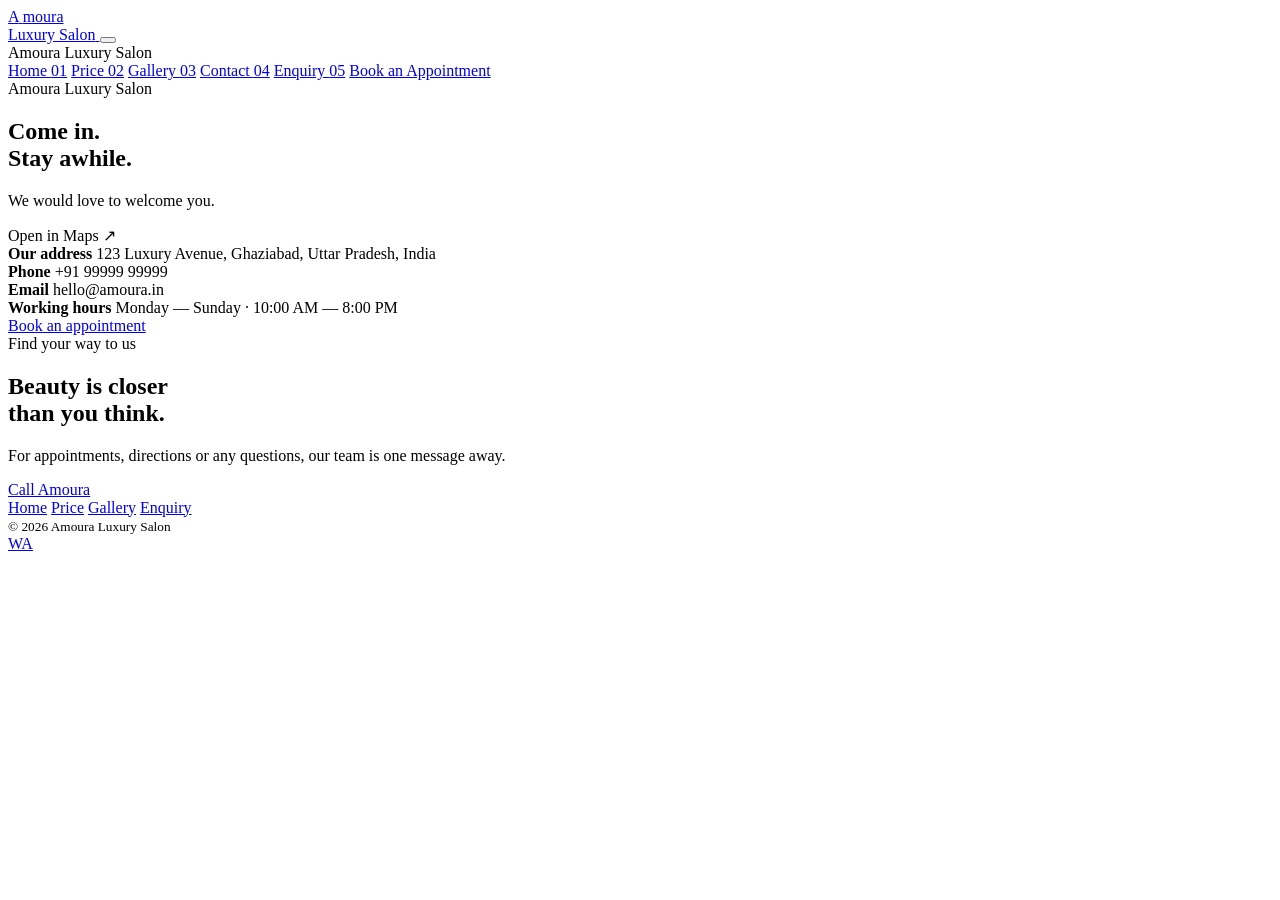
==== contact.html @ db97d101 "Create contact.html" ====
<!doctype html>
<html lang="en">
<head>
<meta charset="utf-8">
<meta name="viewport" content="width=device-width,initial-scale=1">
<title>Contact · Amoura Luxury Salon</title>
<link rel="stylesheet" href="style.css">
</head>

<body>

<header class="header">

<a class="brand" href="index.html">
<span class="brand-a">A</span>
<span>
<b style="font-family:var(--serif);font-weight:400">moura</b><br>
<span class="brand-copy">Luxury Salon</span>
</span>
</a>

<button class="hamb" aria-label="Menu">
<i></i>
</button>

</header>


<nav class="drawer">

<div class="eyebrow">Amoura Luxury Salon</div>

<a href="index.html">Home <span>01</span></a>
<a href="price.html">Price <span>02</span></a>
<a href="gallery.html">Gallery <span>03</span></a>
<a href="contact.html">Contact <span>04</span></a>
<a href="enquiry.html">Enquiry <span>05</span></a>

<a class="book" href="enquiry.html">
Book an Appointment
</a>

</nav>


<div class="page">

<section class="contact-hero">

<div class="eyebrow">
Amoura Luxury Salon
</div>

<h1>
Come in.<br>
<span class="script">Stay awhile.</span>
</h1>

<p>
We would love to welcome you.
</p>

</section>


<section class="map">

<span>
Open in Maps ↗
</span>

</section>


<section class="contact-box">

<div class="contact-row">

<b>Our address</b>

123 Luxury Avenue,
Ghaziabad,
Uttar Pradesh,
India

</div>


<div class="contact-row">

<b>Phone</b>

+91 99999 99999

</div>


<div class="contact-row">

<b>Email</b>

hello@amoura.in

</div>


<div class="contact-row">

<b>Working hours</b>

Monday — Sunday ·
10:00 AM — 8:00 PM

</div>


<a class="btn" href="enquiry.html">
Book an appointment
</a>

</section>


<section class="section center">

<div class="eyebrow">
Find your way to us
</div>

<h2>
Beauty is closer<br>
than you <span class="script">think.</span>
</h2>

<p>
For appointments, directions or any questions,
our team is one message away.
</p>

<a class="btn" href="tel:+919999999999">
Call Amoura
</a>

</section>


<footer class="footer">

<div class="footer-links">

<a href="index.html">Home</a>
<a href="price.html">Price</a>
<a href="gallery.html">Gallery</a>
<a href="enquiry.html">Enquiry</a>

</div>

<small>
© 2026 Amoura Luxury Salon
</small>

</footer>

</div>

<a class="wa" href="https://wa.me/919999999999">WA</a>

<script src="script.js"></script>

</body>
</html>
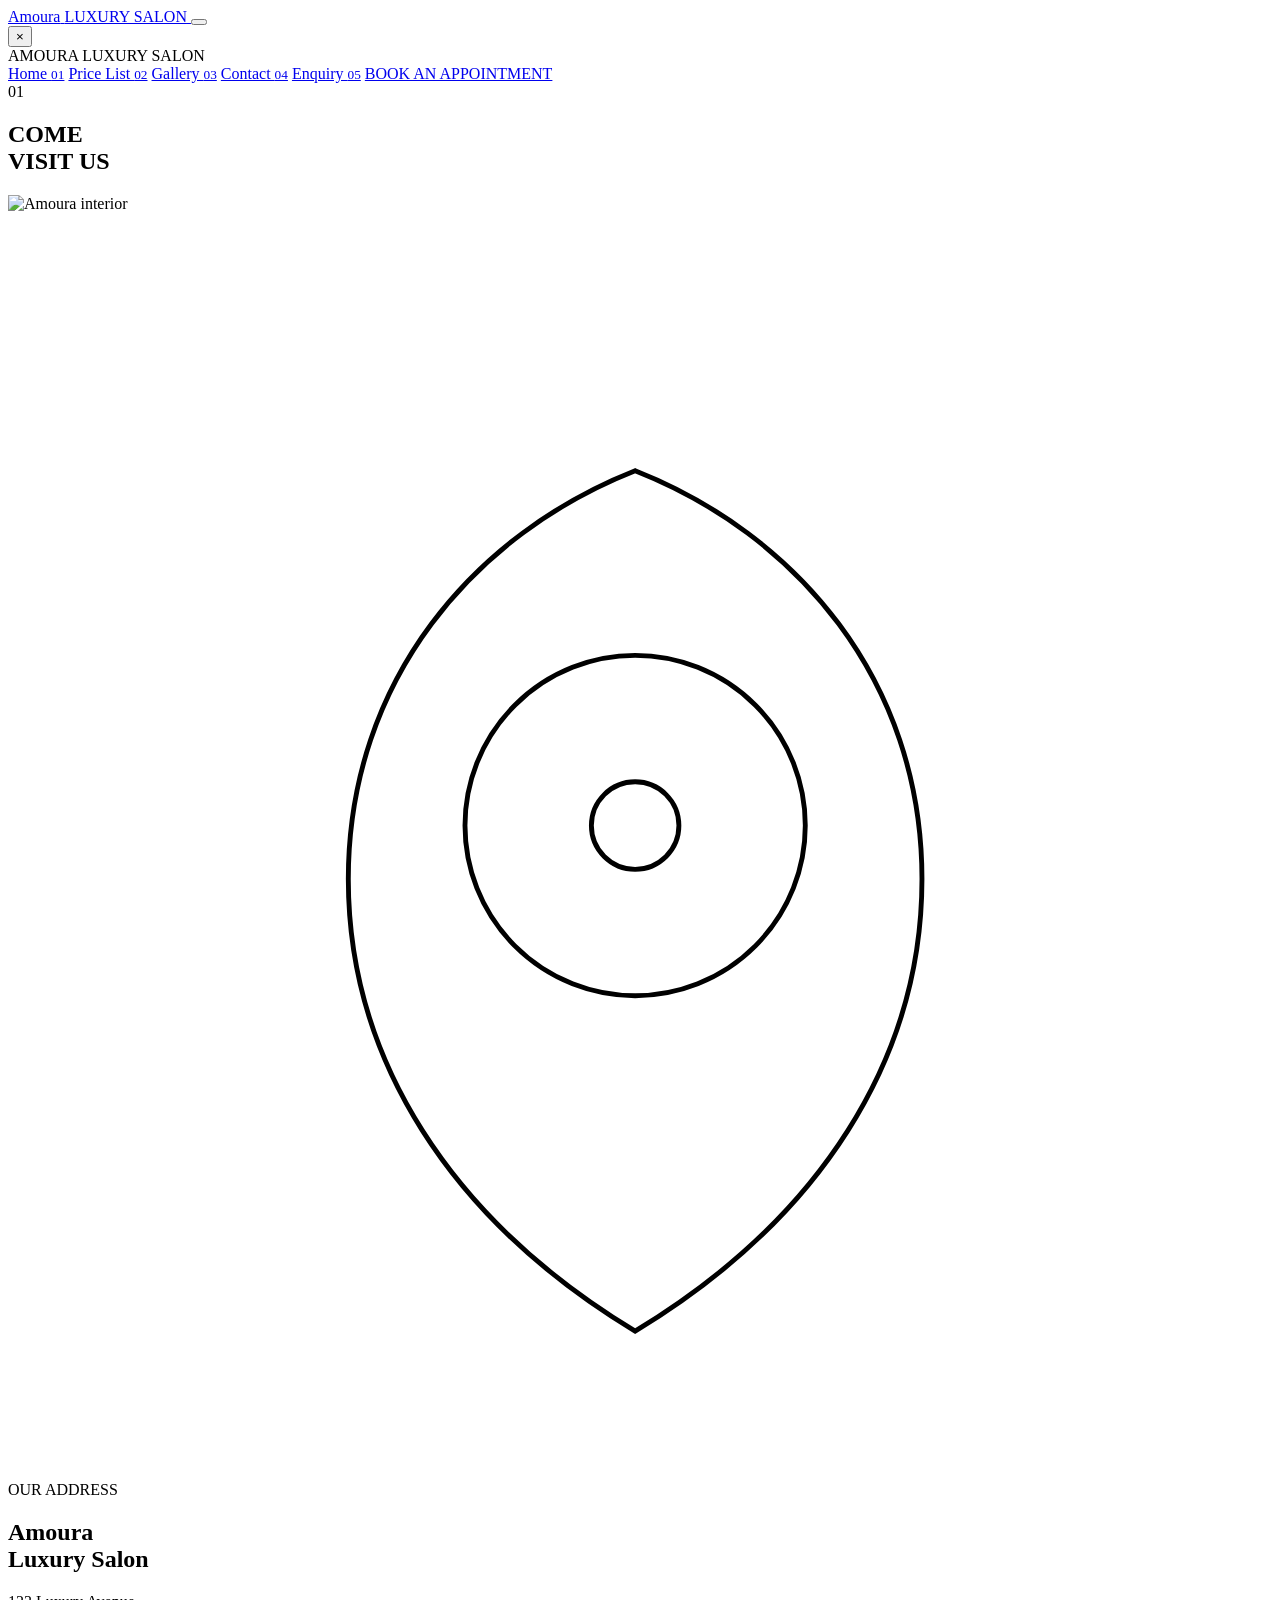
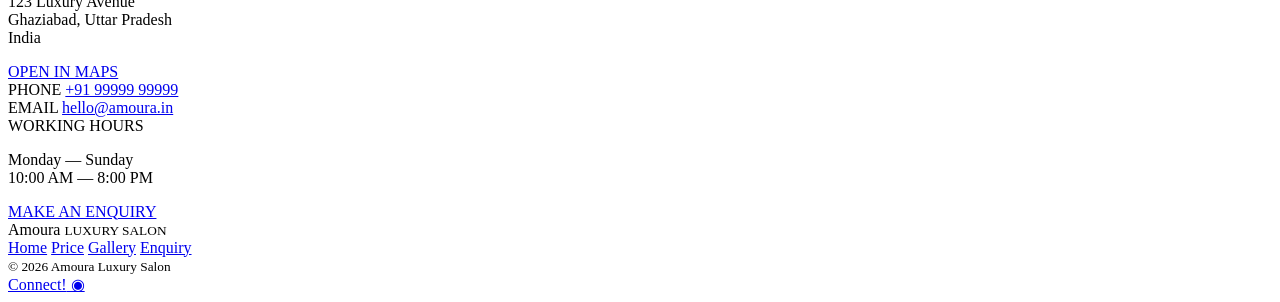
==== commit ce885150: "Create contact.html" ====
--- a/contact.html
+++ b/contact.html
@@ -1,169 +1,201 @@
-<!doctype html>
+<!DOCTYPE html>
 <html lang="en">
+
 <head>
-<meta charset="utf-8">
-<meta name="viewport" content="width=device-width,initial-scale=1">
-<title>Contact · Amoura Luxury Salon</title>
+
+<meta charset="UTF-8">
+<meta name="viewport" content="width=device-width, initial-scale=1.0">
+
+<title>Contact — Amoura</title>
+
 <link rel="stylesheet" href="style.css">
+
+<link href="https://fonts.googleapis.com/css2?family=Cormorant+Garamond:wght@300;400;500;600&family=DM+Sans:wght@300;400;500&family=Italianno&display=swap" rel="stylesheet">
+
 </head>
 
 <body>
 
-<header class="header">
-
-<a class="brand" href="index.html">
-<span class="brand-a">A</span>
-<span>
-<b style="font-family:var(--serif);font-weight:400">moura</b><br>
-<span class="brand-copy">Luxury Salon</span>
-</span>
-</a>
-
-<button class="hamb" aria-label="Menu">
-<i></i>
+<header class="site-header">
+
+<a href="index.html" class="logo">
+<span class="logo-script">Amoura</span>
+<span class="logo-sub">LUXURY SALON</span>
+</a>
+
+<button class="menu-button">
+<span></span>
+<span></span>
+<span></span>
 </button>
 
 </header>
 
 
-<nav class="drawer">
-
-<div class="eyebrow">Amoura Luxury Salon</div>
-
-<a href="index.html">Home <span>01</span></a>
-<a href="price.html">Price <span>02</span></a>
-<a href="gallery.html">Gallery <span>03</span></a>
-<a href="contact.html">Contact <span>04</span></a>
-<a href="enquiry.html">Enquiry <span>05</span></a>
-
-<a class="book" href="enquiry.html">
-Book an Appointment
-</a>
-
-</nav>
-
-
-<div class="page">
+<div class="menu-panel">
+
+<button class="menu-close">×</button>
+
+<div class="menu-inner">
+
+<div class="menu-label">AMOURA LUXURY SALON</div>
+
+<a href="index.html">Home <small>01</small></a>
+<a href="price.html">Price List <small>02</small></a>
+<a href="gallery.html">Gallery <small>03</small></a>
+<a href="contact.html">Contact <small>04</small></a>
+<a href="enquiry.html">Enquiry <small>05</small></a>
+
+<a href="enquiry.html" class="menu-book">
+BOOK AN APPOINTMENT
+</a>
+
+</div>
+</div>
+
+
+<main>
 
 <section class="contact-hero">
 
-<div class="eyebrow">
-Amoura Luxury Salon
-</div>
+<div class="section-number">01</div>
 
 <h1>
-Come in.<br>
-<span class="script">Stay awhile.</span>
+COME<br>
+<span>VISIT US</span>
 </h1>
 
+<div class="contact-photo">
+
+<img
+src="https://images.unsplash.com/photo-1521590832167-7bcbfaa6381f?auto=format&fit=crop&w=1100&q=90"
+alt="Amoura interior">
+
+</div>
+
+</section>
+
+
+<section class="address-section">
+
+<div class="line-art contact-line">
+
+<svg viewBox="0 0 260 260" fill="none">
+
+<path d="M129 230
+C91 207 70 174 70 137
+C70 96 96 66 129 53
+C162 66 188 96 188 137
+C188 174 167 207 129 230Z"
+stroke="currentColor"/>
+
+<circle cx="129" cy="126" r="35"
+stroke="currentColor"/>
+
+<circle cx="129" cy="126" r="9"
+stroke="currentColor"/>
+
+</svg>
+
+</div>
+
+
+<div class="address-content">
+
+<span>OUR ADDRESS</span>
+
+<h2>
+Amoura<br>
+Luxury Salon
+</h2>
+
 <p>
-We would love to welcome you.
+123 Luxury Avenue<br>
+Ghaziabad, Uttar Pradesh<br>
+India
 </p>
 
+
+<a
+href="https://www.google.com/maps/search/?api=1&query=Ghaziabad"
+class="outline-button"
+target="_blank"
+>
+OPEN IN MAPS
+</a>
+
+</div>
+
 </section>
 
 
-<section class="map">
-
-<span>
-Open in Maps ↗
-</span>
+<section class="contact-dark">
+
+<div class="contact-detail">
+
+<span>PHONE</span>
+
+<a href="tel:+919999999999">
++91 99999 99999
+</a>
+
+</div>
+
+
+<div class="contact-detail">
+
+<span>EMAIL</span>
+
+<a href="mailto:hello@amoura.in">
+hello@amoura.in
+</a>
+
+</div>
+
+
+<div class="contact-detail">
+
+<span>WORKING HOURS</span>
+
+<p>
+Monday — Sunday<br>
+10:00 AM — 8:00 PM
+</p>
+
+</div>
+
+
+<a href="enquiry.html" class="light-button">
+MAKE AN ENQUIRY
+</a>
 
 </section>
 
 
-<section class="contact-box">
-
-<div class="contact-row">
-
-<b>Our address</b>
-
-123 Luxury Avenue,
-Ghaziabad,
-Uttar Pradesh,
-India
-
-</div>
-
-
-<div class="contact-row">
-
-<b>Phone</b>
-
-+91 99999 99999
-
-</div>
-
-
-<div class="contact-row">
-
-<b>Email</b>
-
-hello@amoura.in
-
-</div>
-
-
-<div class="contact-row">
-
-<b>Working hours</b>
-
-Monday — Sunday ·
-10:00 AM — 8:00 PM
-
-</div>
-
-
-<a class="btn" href="enquiry.html">
-Book an appointment
-</a>
-
-</section>
-
-
-<section class="section center">
-
-<div class="eyebrow">
-Find your way to us
-</div>
-
-<h2>
-Beauty is closer<br>
-than you <span class="script">think.</span>
-</h2>
-
-<p>
-For appointments, directions or any questions,
-our team is one message away.
-</p>
-
-<a class="btn" href="tel:+919999999999">
-Call Amoura
-</a>
-
-</section>
-
-
-<footer class="footer">
+<footer>
+
+<div class="footer-logo">
+<span>Amoura</span>
+<small>LUXURY SALON</small>
+</div>
 
 <div class="footer-links">
-
 <a href="index.html">Home</a>
 <a href="price.html">Price</a>
 <a href="gallery.html">Gallery</a>
 <a href="enquiry.html">Enquiry</a>
-
-</div>
-
-<small>
-© 2026 Amoura Luxury Salon
-</small>
+</div>
+
+<small>© 2026 Amoura Luxury Salon</small>
 
 </footer>
 
-</div>
-
-<a class="wa" href="https://wa.me/919999999999">WA</a>
+</main>
+
+
+<a href="https://wa.me/919999999999" class="whatsapp">
+<span>Connect!</span> ◉
+</a>
 
 <script src="script.js"></script>
 
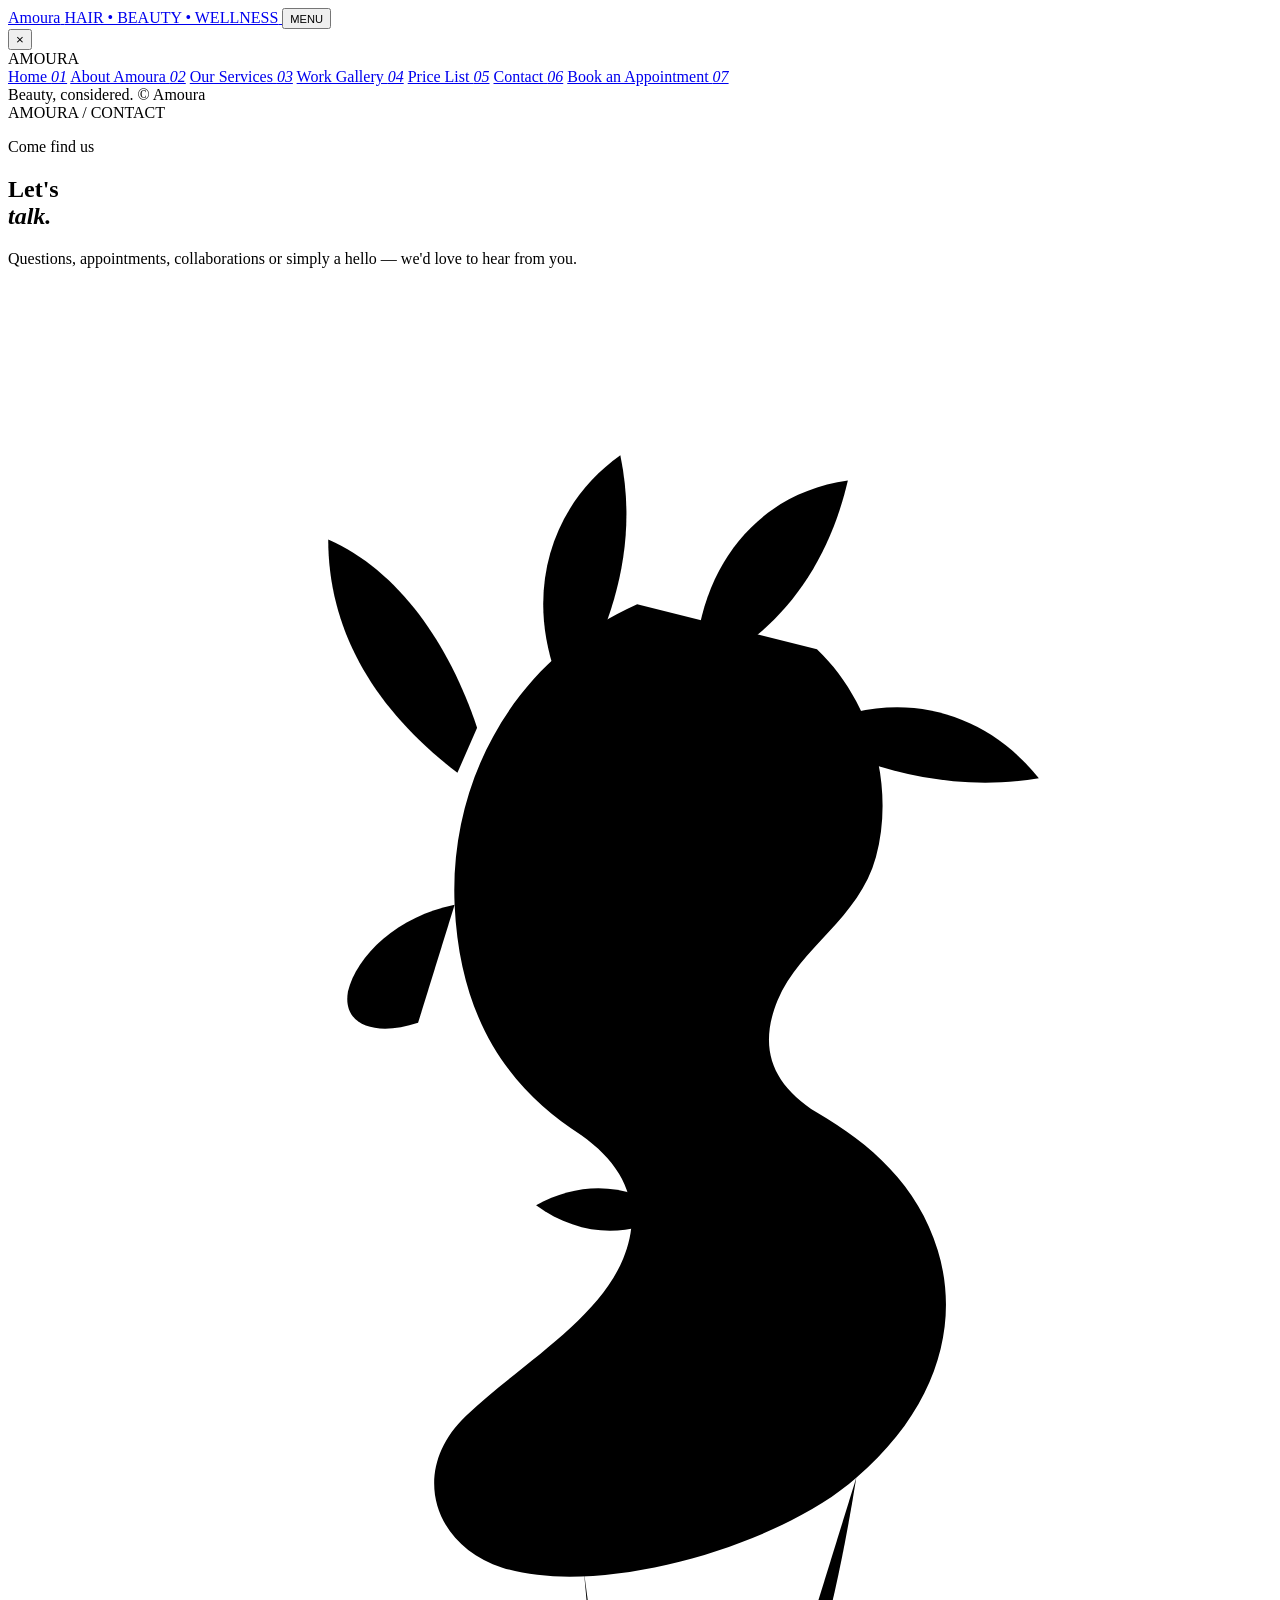
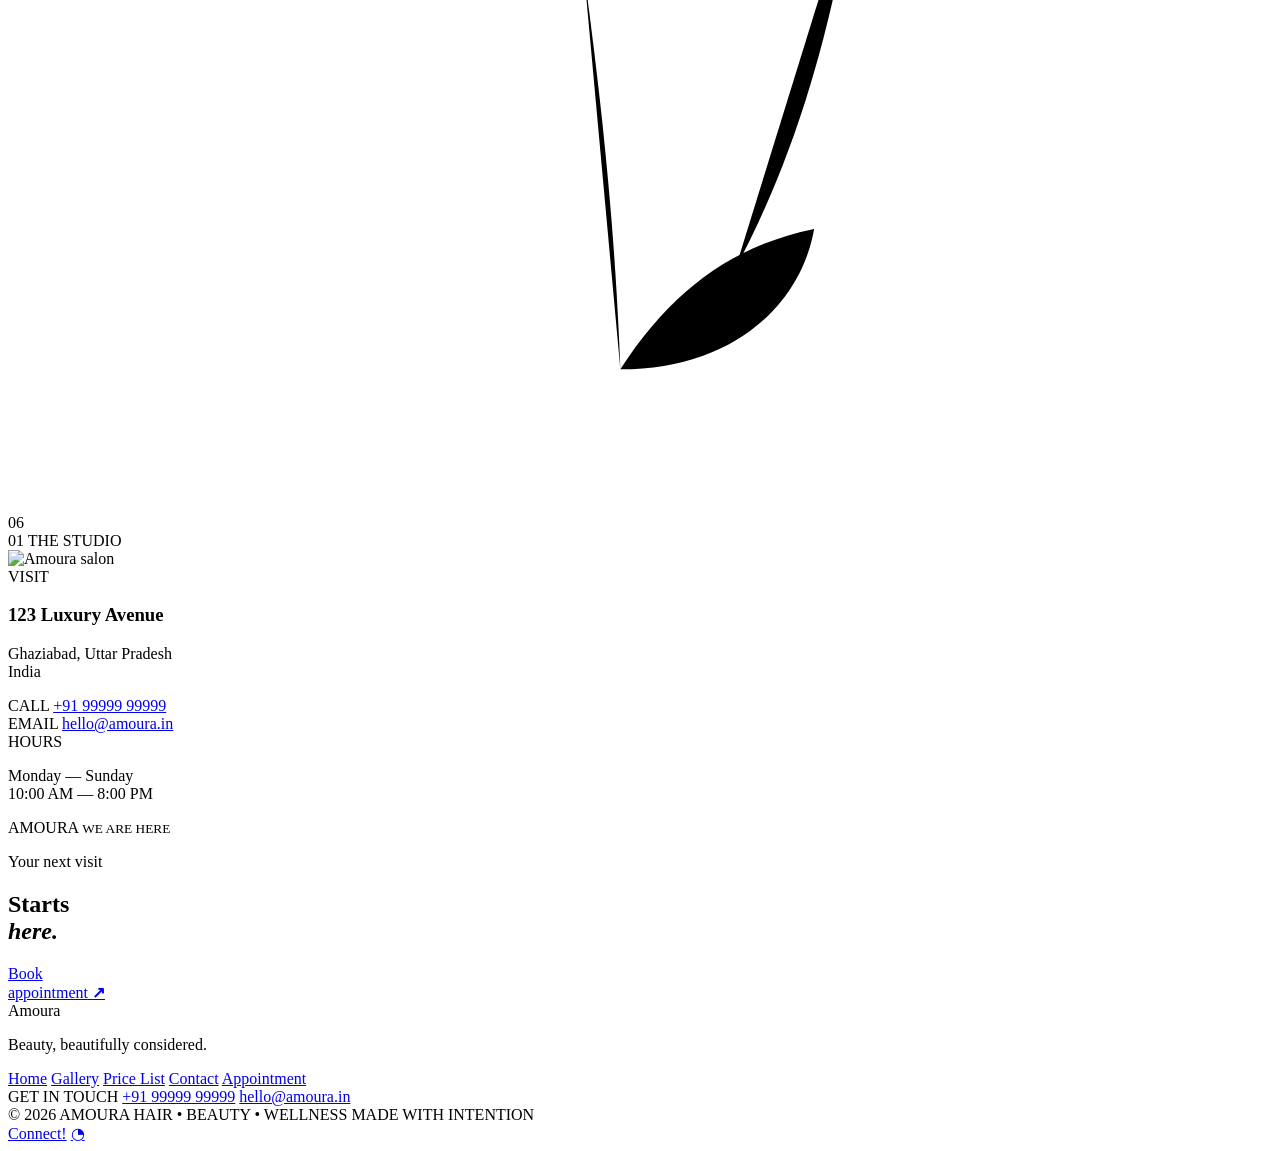
==== commit a84d5d29: "Create contact.html" ====
--- a/contact.html
+++ b/contact.html
@@ -1,203 +1,250 @@
 <!DOCTYPE html>
 <html lang="en">
-
 <head>
-
-<meta charset="UTF-8">
-<meta name="viewport" content="width=device-width, initial-scale=1.0">
-
-<title>Contact — Amoura</title>
-
-<link rel="stylesheet" href="style.css">
-
-<link href="https://fonts.googleapis.com/css2?family=Cormorant+Garamond:wght@300;400;500;600&family=DM+Sans:wght@300;400;500&family=Italianno&display=swap" rel="stylesheet">
-
+  <meta charset="UTF-8">
+  <meta name="viewport" content="width=device-width, initial-scale=1.0">
+  <meta name="description" content="Contact Amoura.">
+  <title>Amoura — Contact</title>
+
+  <link rel="preconnect" href="https://fonts.googleapis.com">
+  <link rel="preconnect" href="https://fonts.gstatic.com" crossorigin>
+  <link href="https://fonts.googleapis.com/css2?family=Cormorant+Garamond:wght@300;400;500;600;700&family=DM+Sans:wght@300;400;500;600&family=Italianno&display=swap" rel="stylesheet">
+
+  <link rel="stylesheet" href="style.css">
 </head>
 
-<body>
+<body class="inner-page">
 
 <header class="site-header">
-
-<a href="index.html" class="logo">
-<span class="logo-script">Amoura</span>
-<span class="logo-sub">LUXURY SALON</span>
-</a>
-
-<button class="menu-button">
-<span></span>
-<span></span>
-<span></span>
-</button>
-
+  <a href="index.html" class="logo">
+    <span class="logo-main">Amoura</span>
+    <span class="logo-sub">HAIR • BEAUTY • WELLNESS</span>
+  </a>
+
+  <button class="menu-button" id="menuButton">
+    <span></span>
+    <span></span>
+    <small>MENU</small>
+  </button>
 </header>
 
-
-<div class="menu-panel">
-
-<button class="menu-close">×</button>
-
-<div class="menu-inner">
-
-<div class="menu-label">AMOURA LUXURY SALON</div>
-
-<a href="index.html">Home <small>01</small></a>
-<a href="price.html">Price List <small>02</small></a>
-<a href="gallery.html">Gallery <small>03</small></a>
-<a href="contact.html">Contact <small>04</small></a>
-<a href="enquiry.html">Enquiry <small>05</small></a>
-
-<a href="enquiry.html" class="menu-book">
-BOOK AN APPOINTMENT
-</a>
-
+<aside class="side-menu" id="sideMenu">
+  <button class="menu-close" id="menuClose">×</button>
+
+  <div class="menu-inner">
+    <span class="menu-kicker">AMOURA</span>
+
+    <nav class="main-nav">
+      <a href="index.html">Home <i>01</i></a>
+      <a href="index.html#about">About Amoura <i>02</i></a>
+      <a href="index.html#services">Our Services <i>03</i></a>
+      <a href="gallery.html">Work Gallery <i>04</i></a>
+      <a href="price.html">Price List <i>05</i></a>
+      <a href="contact.html">Contact <i>06</i></a>
+      <a href="enquiry.html">Book an Appointment <i>07</i></a>
+    </nav>
+
+    <div class="menu-bottom">
+      <span>Beauty, considered.</span>
+      <span>© Amoura</span>
+    </div>
+  </div>
+</aside>
+
+<div class="menu-overlay" id="menuOverlay"></div>
+
+
+<main>
+
+  <section class="contact-hero">
+
+    <div class="contact-hero-copy reveal">
+      <span class="eyebrow">AMOURA / CONTACT</span>
+      <p class="script-title">Come find us</p>
+      <h1>Let's<br><em>talk.</em></h1>
+      <p>
+        Questions, appointments, collaborations or simply
+        a hello — we'd love to hear from you.
+      </p>
+    </div>
+
+    <div class="contact-hero-art reveal-delay">
+
+      <svg viewBox="0 0 450 650" xmlns="http://www.w3.org/2000/svg">
+
+        <path class="draw-line"
+          d="M224 114
+             C181 133 157 176 159 221
+             C161 265 181 288 204 303
+             C221 315 226 330 219 347
+             C210 369 182 385 163 403
+             C143 422 151 449 176 457
+             C211 468 275 449 302 425
+             C331 400 339 370 331 344
+             C324 321 307 306 288 295
+             C272 285 267 272 274 255
+             C282 236 303 226 309 204
+             C316 178 307 148 288 130"/>
+
+        <path class="draw-line"
+          d="M159 221 C139 225 124 239 121 252
+             C119 264 131 268 146 263"/>
+
+        <path class="draw-line"
+          d="M185 281 C201 271 219 272 233 282"/>
+
+        <path class="draw-line"
+          d="M188 328 C204 319 222 320 235 331
+             C221 340 203 339 188 328Z"/>
+
+        <path class="draw-line"
+          d="M160 174 C131 152 114 124 114 91
+             C139 102 157 128 167 158"/>
+
+        <path class="draw-line"
+          d="M195 139 C184 108 194 78 218 61
+             C224 90 217 116 204 141"/>
+
+        <path class="draw-line"
+          d="M245 129 C249 96 270 74 299 70
+             C292 100 276 121 254 134"/>
+
+        <path class="draw-line"
+          d="M286 158 C317 143 348 152 367 176
+             C336 181 309 173 288 163"/>
+
+        <path class="draw-line"
+          d="M205 458 C211 503 216 547 218 600"/>
+
+        <path class="draw-line"
+          d="M302 425 C294 475 282 521 259 564"/>
+
+        <path class="draw-line"
+          d="M218 600 C236 572 258 556 287 550
+             C282 578 257 600 218 600Z"/>
+
+      </svg>
+
+    </div>
+
+    <span class="contact-number">06</span>
+
+  </section>
+
+
+  <section class="contact-section section-pad">
+
+    <div class="section-label reveal">
+      <span>01</span>
+      <span>THE STUDIO</span>
+    </div>
+
+    <div class="contact-image reveal-image">
+      <img
+        src="https://images.unsplash.com/photo-1560066984-138dadb4c035?auto=format&fit=crop&w=1800&q=90"
+        alt="Amoura salon">
+    </div>
+
+    <div class="contact-details">
+
+      <div class="contact-detail reveal">
+        <span>VISIT</span>
+        <h3>123 Luxury Avenue</h3>
+        <p>Ghaziabad, Uttar Pradesh<br>India</p>
+      </div>
+
+      <div class="contact-detail reveal">
+        <span>CALL</span>
+        <a href="tel:+919999999999">+91 99999 99999</a>
+      </div>
+
+      <div class="contact-detail reveal">
+        <span>EMAIL</span>
+        <a href="mailto:hello@amoura.in">hello@amoura.in</a>
+      </div>
+
+      <div class="contact-detail reveal">
+        <span>HOURS</span>
+        <p>
+          Monday — Sunday<br>
+          10:00 AM — 8:00 PM
+        </p>
+      </div>
+
+    </div>
+
+  </section>
+
+
+  <section class="map-section">
+
+    <div class="map-placeholder">
+      <div class="map-center">
+        <span>AMOURA</span>
+        <small>WE ARE HERE</small>
+      </div>
+
+      <div class="map-grid-lines"></div>
+    </div>
+
+  </section>
+
+
+  <section class="contact-final section-pad">
+
+    <div class="contact-final-copy reveal">
+      <p class="script-title">Your next visit</p>
+      <h2>Starts<br><em>here.</em></h2>
+    </div>
+
+    <a href="enquiry.html" class="dark-round-button reveal">
+      <span>Book<br>appointment</span>
+      <b>↗</b>
+    </a>
+
+  </section>
+
+</main>
+
+
+<footer class="site-footer">
+
+  <div class="footer-top">
+
+    <div class="footer-brand">
+      <div class="footer-logo">Amoura</div>
+      <p>Beauty, beautifully considered.</p>
+    </div>
+
+    <div class="footer-links">
+      <a href="index.html">Home</a>
+      <a href="gallery.html">Gallery</a>
+      <a href="price.html">Price List</a>
+      <a href="contact.html">Contact</a>
+      <a href="enquiry.html">Appointment</a>
+    </div>
+
+    <div class="footer-contact">
+      <span>GET IN TOUCH</span>
+      <a href="tel:+919999999999">+91 99999 99999</a>
+      <a href="mailto:hello@amoura.in">hello@amoura.in</a>
+    </div>
+
+  </div>
+
+  <div class="footer-bottom">
+    <span>© 2026 AMOURA</span>
+    <span>HAIR • BEAUTY • WELLNESS</span>
+    <span>MADE WITH INTENTION</span>
+  </div>
+
+</footer>
+
+<div class="floating-connect">
+  <a href="enquiry.html" class="connect-bubble">Connect!</a>
+  <a href="https://wa.me/919999999999" class="whatsapp-bubble">◔</a>
 </div>
-</div>
-
-
-<main>
-
-<section class="contact-hero">
-
-<div class="section-number">01</div>
-
-<h1>
-COME<br>
-<span>VISIT US</span>
-</h1>
-
-<div class="contact-photo">
-
-<img
-src="https://images.unsplash.com/photo-1521590832167-7bcbfaa6381f?auto=format&fit=crop&w=1100&q=90"
-alt="Amoura interior">
-
-</div>
-
-</section>
-
-
-<section class="address-section">
-
-<div class="line-art contact-line">
-
-<svg viewBox="0 0 260 260" fill="none">
-
-<path d="M129 230
-C91 207 70 174 70 137
-C70 96 96 66 129 53
-C162 66 188 96 188 137
-C188 174 167 207 129 230Z"
-stroke="currentColor"/>
-
-<circle cx="129" cy="126" r="35"
-stroke="currentColor"/>
-
-<circle cx="129" cy="126" r="9"
-stroke="currentColor"/>
-
-</svg>
-
-</div>
-
-
-<div class="address-content">
-
-<span>OUR ADDRESS</span>
-
-<h2>
-Amoura<br>
-Luxury Salon
-</h2>
-
-<p>
-123 Luxury Avenue<br>
-Ghaziabad, Uttar Pradesh<br>
-India
-</p>
-
-
-<a
-href="https://www.google.com/maps/search/?api=1&query=Ghaziabad"
-class="outline-button"
-target="_blank"
->
-OPEN IN MAPS
-</a>
-
-</div>
-
-</section>
-
-
-<section class="contact-dark">
-
-<div class="contact-detail">
-
-<span>PHONE</span>
-
-<a href="tel:+919999999999">
-+91 99999 99999
-</a>
-
-</div>
-
-
-<div class="contact-detail">
-
-<span>EMAIL</span>
-
-<a href="mailto:hello@amoura.in">
-hello@amoura.in
-</a>
-
-</div>
-
-
-<div class="contact-detail">
-
-<span>WORKING HOURS</span>
-
-<p>
-Monday — Sunday<br>
-10:00 AM — 8:00 PM
-</p>
-
-</div>
-
-
-<a href="enquiry.html" class="light-button">
-MAKE AN ENQUIRY
-</a>
-
-</section>
-
-
-<footer>
-
-<div class="footer-logo">
-<span>Amoura</span>
-<small>LUXURY SALON</small>
-</div>
-
-<div class="footer-links">
-<a href="index.html">Home</a>
-<a href="price.html">Price</a>
-<a href="gallery.html">Gallery</a>
-<a href="enquiry.html">Enquiry</a>
-</div>
-
-<small>© 2026 Amoura Luxury Salon</small>
-
-</footer>
-
-</main>
-
-
-<a href="https://wa.me/919999999999" class="whatsapp">
-<span>Connect!</span> ◉
-</a>
 
 <script src="script.js"></script>
-
 </body>
 </html>
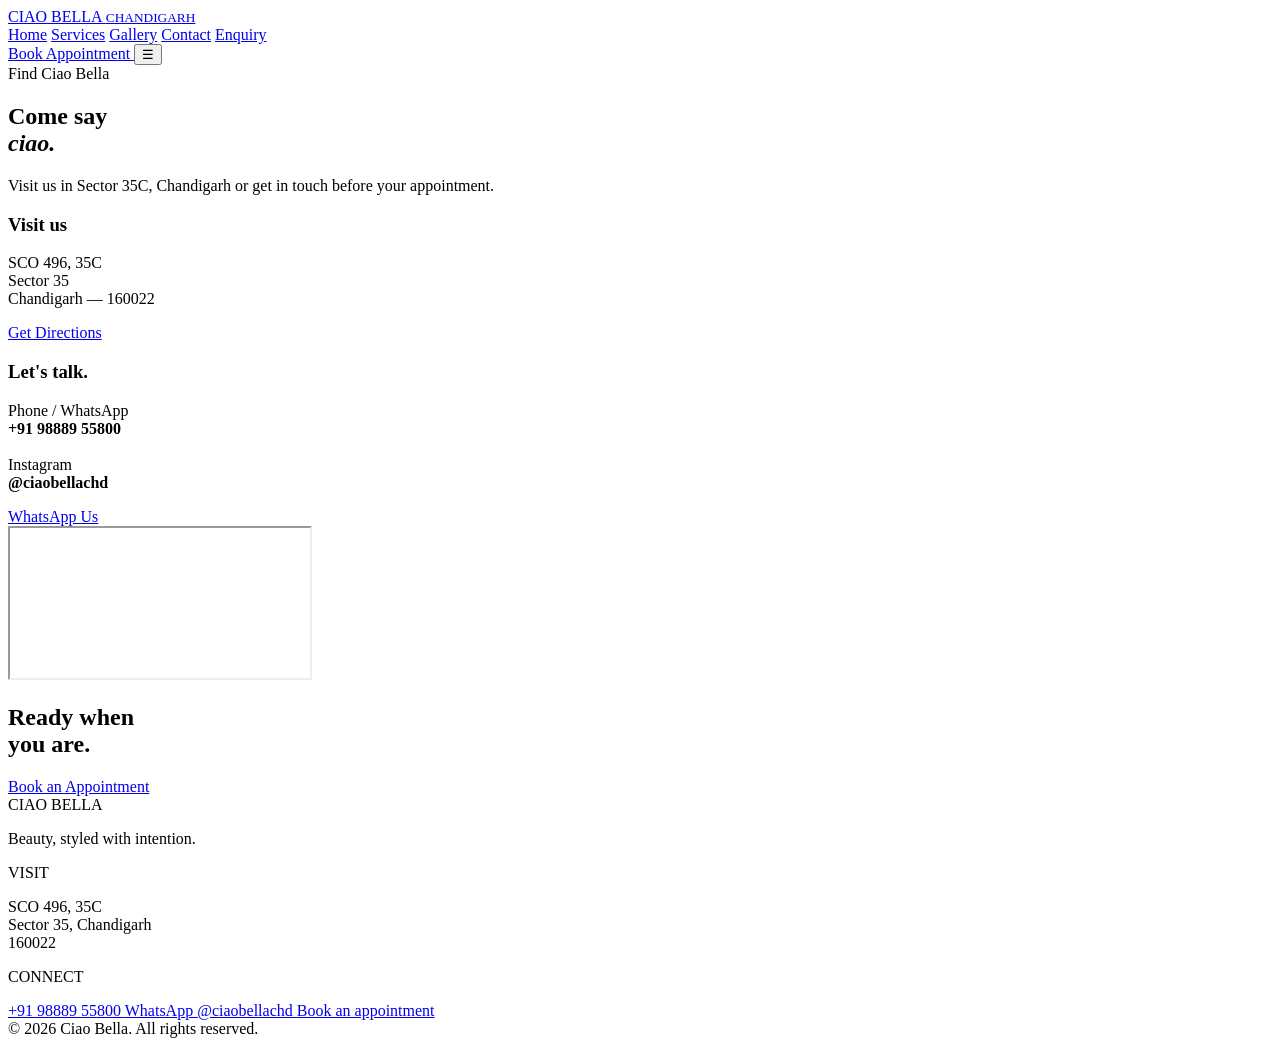
==== commit 62dfab95: "Add contact.html for Ciao Bella Chandigarh This file contains the complete HTML structure for the co" ====
--- a/contact.html
+++ b/contact.html
@@ -1,250 +1,263 @@
 <!DOCTYPE html>
 <html lang="en">
+
 <head>
-  <meta charset="UTF-8">
-  <meta name="viewport" content="width=device-width, initial-scale=1.0">
-  <meta name="description" content="Contact Amoura.">
-  <title>Amoura — Contact</title>
-
-  <link rel="preconnect" href="https://fonts.googleapis.com">
-  <link rel="preconnect" href="https://fonts.gstatic.com" crossorigin>
-  <link href="https://fonts.googleapis.com/css2?family=Cormorant+Garamond:wght@300;400;500;600;700&family=DM+Sans:wght@300;400;500;600&family=Italianno&display=swap" rel="stylesheet">
-
-  <link rel="stylesheet" href="style.css">
+
+<meta charset="UTF-8">
+<meta name="viewport" content="width=device-width, initial-scale=1.0">
+
+<title>Contact | Ciao Bella Chandigarh</title>
+
+<meta name="description" content="Visit or contact Ciao Bella salon in Sector 35C, Chandigarh.">
+
+<link rel="preconnect" href="https://fonts.googleapis.com">
+<link rel="preconnect" href="https://fonts.gstatic.com" crossorigin">
+
+<link href="https://fonts.googleapis.com/css2?family=DM+Sans:wght@400;500;600&family=Playfair+Display:ital,wght@0,400;0,500;0,600;1,400;1,500&display=swap" rel="stylesheet">
+
+<link rel="stylesheet" href="style.css">
+
 </head>
 
-<body class="inner-page">
-
-<header class="site-header">
-  <a href="index.html" class="logo">
-    <span class="logo-main">Amoura</span>
-    <span class="logo-sub">HAIR • BEAUTY • WELLNESS</span>
-  </a>
-
-  <button class="menu-button" id="menuButton">
-    <span></span>
-    <span></span>
-    <small>MENU</small>
-  </button>
+<body>
+
+<header class="nav">
+
+<div class="container nav-inner">
+
+<a href="index.html" class="logo">
+CIAO BELLA
+<small>CHANDIGARH</small>
+</a>
+
+<nav class="navlinks">
+
+<a href="index.html">Home</a>
+<a href="services.html">Services</a>
+<a href="gallery.html">Gallery</a>
+<a href="contact.html">Contact</a>
+<a href="enquiry.html">Enquiry</a>
+
+</nav>
+
+<a href="enquiry.html" class="navcta">
+Book Appointment
+</a>
+
+<button class="menu">☰</button>
+
+</div>
+
 </header>
 
-<aside class="side-menu" id="sideMenu">
-  <button class="menu-close" id="menuClose">×</button>
-
-  <div class="menu-inner">
-    <span class="menu-kicker">AMOURA</span>
-
-    <nav class="main-nav">
-      <a href="index.html">Home <i>01</i></a>
-      <a href="index.html#about">About Amoura <i>02</i></a>
-      <a href="index.html#services">Our Services <i>03</i></a>
-      <a href="gallery.html">Work Gallery <i>04</i></a>
-      <a href="price.html">Price List <i>05</i></a>
-      <a href="contact.html">Contact <i>06</i></a>
-      <a href="enquiry.html">Book an Appointment <i>07</i></a>
-    </nav>
-
-    <div class="menu-bottom">
-      <span>Beauty, considered.</span>
-      <span>© Amoura</span>
-    </div>
-  </div>
-</aside>
-
-<div class="menu-overlay" id="menuOverlay"></div>
-
 
 <main>
 
-  <section class="contact-hero">
-
-    <div class="contact-hero-copy reveal">
-      <span class="eyebrow">AMOURA / CONTACT</span>
-      <p class="script-title">Come find us</p>
-      <h1>Let's<br><em>talk.</em></h1>
-      <p>
-        Questions, appointments, collaborations or simply
-        a hello — we'd love to hear from you.
-      </p>
-    </div>
-
-    <div class="contact-hero-art reveal-delay">
-
-      <svg viewBox="0 0 450 650" xmlns="http://www.w3.org/2000/svg">
-
-        <path class="draw-line"
-          d="M224 114
-             C181 133 157 176 159 221
-             C161 265 181 288 204 303
-             C221 315 226 330 219 347
-             C210 369 182 385 163 403
-             C143 422 151 449 176 457
-             C211 468 275 449 302 425
-             C331 400 339 370 331 344
-             C324 321 307 306 288 295
-             C272 285 267 272 274 255
-             C282 236 303 226 309 204
-             C316 178 307 148 288 130"/>
-
-        <path class="draw-line"
-          d="M159 221 C139 225 124 239 121 252
-             C119 264 131 268 146 263"/>
-
-        <path class="draw-line"
-          d="M185 281 C201 271 219 272 233 282"/>
-
-        <path class="draw-line"
-          d="M188 328 C204 319 222 320 235 331
-             C221 340 203 339 188 328Z"/>
-
-        <path class="draw-line"
-          d="M160 174 C131 152 114 124 114 91
-             C139 102 157 128 167 158"/>
-
-        <path class="draw-line"
-          d="M195 139 C184 108 194 78 218 61
-             C224 90 217 116 204 141"/>
-
-        <path class="draw-line"
-          d="M245 129 C249 96 270 74 299 70
-             C292 100 276 121 254 134"/>
-
-        <path class="draw-line"
-          d="M286 158 C317 143 348 152 367 176
-             C336 181 309 173 288 163"/>
-
-        <path class="draw-line"
-          d="M205 458 C211 503 216 547 218 600"/>
-
-        <path class="draw-line"
-          d="M302 425 C294 475 282 521 259 564"/>
-
-        <path class="draw-line"
-          d="M218 600 C236 572 258 556 287 550
-             C282 578 257 600 218 600Z"/>
-
-      </svg>
-
-    </div>
-
-    <span class="contact-number">06</span>
-
-  </section>
-
-
-  <section class="contact-section section-pad">
-
-    <div class="section-label reveal">
-      <span>01</span>
-      <span>THE STUDIO</span>
-    </div>
-
-    <div class="contact-image reveal-image">
-      <img
-        src="https://images.unsplash.com/photo-1560066984-138dadb4c035?auto=format&fit=crop&w=1800&q=90"
-        alt="Amoura salon">
-    </div>
-
-    <div class="contact-details">
-
-      <div class="contact-detail reveal">
-        <span>VISIT</span>
-        <h3>123 Luxury Avenue</h3>
-        <p>Ghaziabad, Uttar Pradesh<br>India</p>
-      </div>
-
-      <div class="contact-detail reveal">
-        <span>CALL</span>
-        <a href="tel:+919999999999">+91 99999 99999</a>
-      </div>
-
-      <div class="contact-detail reveal">
-        <span>EMAIL</span>
-        <a href="mailto:hello@amoura.in">hello@amoura.in</a>
-      </div>
-
-      <div class="contact-detail reveal">
-        <span>HOURS</span>
-        <p>
-          Monday — Sunday<br>
-          10:00 AM — 8:00 PM
-        </p>
-      </div>
-
-    </div>
-
-  </section>
-
-
-  <section class="map-section">
-
-    <div class="map-placeholder">
-      <div class="map-center">
-        <span>AMOURA</span>
-        <small>WE ARE HERE</small>
-      </div>
-
-      <div class="map-grid-lines"></div>
-    </div>
-
-  </section>
-
-
-  <section class="contact-final section-pad">
-
-    <div class="contact-final-copy reveal">
-      <p class="script-title">Your next visit</p>
-      <h2>Starts<br><em>here.</em></h2>
-    </div>
-
-    <a href="enquiry.html" class="dark-round-button reveal">
-      <span>Book<br>appointment</span>
-      <b>↗</b>
-    </a>
-
-  </section>
+
+<section class="page-hero">
+
+<div class="container reveal">
+
+<div class="eyebrow">
+Find Ciao Bella
+</div>
+
+<h1>
+Come say<br>
+<i>ciao.</i>
+</h1>
+
+<p>
+Visit us in Sector 35C, Chandigarh or get in touch
+before your appointment.
+</p>
+
+</div>
+
+</section>
+
+
+<section>
+
+<div class="container">
+
+<div class="contact-grid">
+
+
+<div class="contact-card reveal">
+
+<h3>
+Visit us
+</h3>
+
+<p>
+SCO 496, 35C<br>
+Sector 35<br>
+Chandigarh — 160022
+</p>
+
+<a
+class="btn"
+href="https://www.google.com/maps/search/?api=1&query=SCO+496%2C+35C%2C+Sector+35%2C+Chandigarh+160022"
+target="_blank"
+>
+Get Directions
+</a>
+
+</div>
+
+
+<div class="contact-card reveal">
+
+<h3>
+Let's talk.
+</h3>
+
+<p>
+
+Phone / WhatsApp<br>
+
+<strong>
++91 98889 55800
+</strong>
+
+<br><br>
+
+Instagram<br>
+
+<strong>
+@ciaobellachd
+</strong>
+
+</p>
+
+<a
+class="btn"
+href="https://wa.me/919888955800"
+target="_blank"
+>
+WhatsApp Us
+</a>
+
+</div>
+
+
+</div>
+
+</div>
+
+</section>
+
+
+<section style="padding-top:0">
+
+<div class="container">
+
+<iframe
+class="map reveal"
+loading="lazy"
+src="https://www.google.com/maps?q=SCO%20496%2C%2035C%2C%20Sector%2035%2C%20Chandigarh%20160022&output=embed"
+title="Ciao Bella location map"
+>
+</iframe>
+
+</div>
+
+</section>
+
+
+<section class="cta">
+
+<div class="reveal">
+
+<h2>
+Ready when<br>
+you are.
+</h2>
+
+<a href="enquiry.html" class="btn">
+Book an Appointment
+</a>
+
+</div>
+
+</section>
+
 
 </main>
 
 
-<footer class="site-footer">
-
-  <div class="footer-top">
-
-    <div class="footer-brand">
-      <div class="footer-logo">Amoura</div>
-      <p>Beauty, beautifully considered.</p>
-    </div>
-
-    <div class="footer-links">
-      <a href="index.html">Home</a>
-      <a href="gallery.html">Gallery</a>
-      <a href="price.html">Price List</a>
-      <a href="contact.html">Contact</a>
-      <a href="enquiry.html">Appointment</a>
-    </div>
-
-    <div class="footer-contact">
-      <span>GET IN TOUCH</span>
-      <a href="tel:+919999999999">+91 99999 99999</a>
-      <a href="mailto:hello@amoura.in">hello@amoura.in</a>
-    </div>
-
-  </div>
-
-  <div class="footer-bottom">
-    <span>© 2026 AMOURA</span>
-    <span>HAIR • BEAUTY • WELLNESS</span>
-    <span>MADE WITH INTENTION</span>
-  </div>
+<footer>
+
+<div class="container">
+
+<div class="footer-grid">
+
+<div>
+
+<div class="footer-logo">
+CIAO BELLA
+</div>
+
+<p>
+Beauty, styled with intention.
+</p>
+
+</div>
+
+
+<div>
+
+<p>VISIT</p>
+
+<p>
+SCO 496, 35C<br>
+Sector 35, Chandigarh<br>
+160022
+</p>
+
+</div>
+
+
+<div>
+
+<p>CONNECT</p>
+
+<div class="footer-links">
+
+<a href="tel:+919888955800">
++91 98889 55800
+</a>
+
+<a href="https://wa.me/919888955800">
+WhatsApp
+</a>
+
+<a href="https://instagram.com/ciaobellachd">
+@ciaobellachd
+</a>
+
+<a href="enquiry.html">
+Book an appointment
+</a>
+
+</div>
+
+</div>
+
+</div>
+
+<div class="copyright">
+© 2026 Ciao Bella. All rights reserved.
+</div>
+
+</div>
 
 </footer>
 
-<div class="floating-connect">
-  <a href="enquiry.html" class="connect-bubble">Connect!</a>
-  <a href="https://wa.me/919999999999" class="whatsapp-bubble">◔</a>
-</div>
 
 <script src="script.js"></script>
+
 </body>
+
 </html>
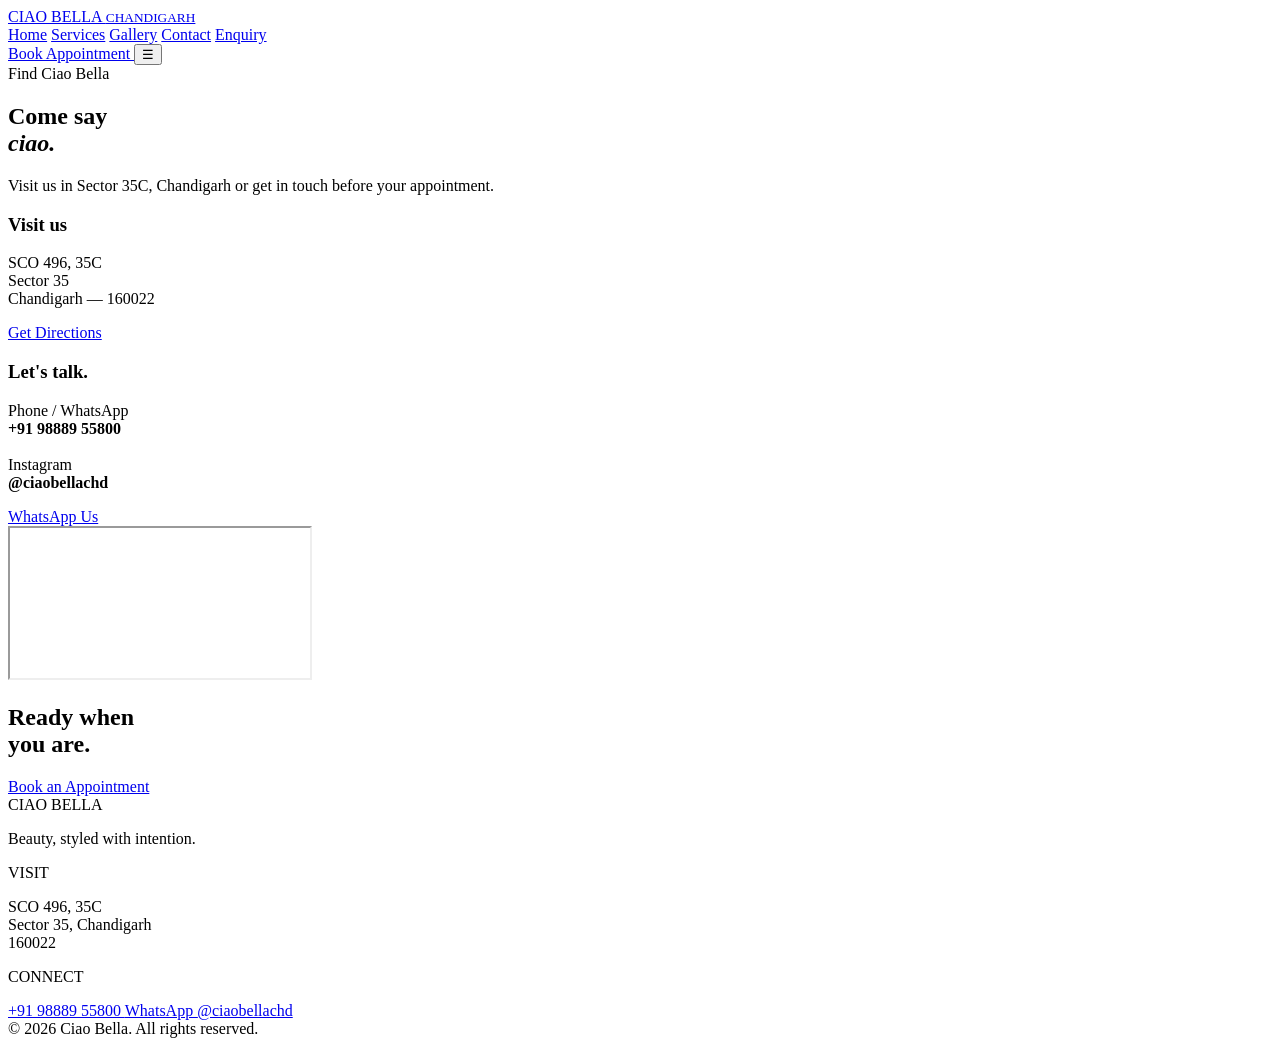
==== commit 1f448138: "Add contact.html for Ciao Bella Chandigarh" ====
--- a/contact.html
+++ b/contact.html
@@ -8,12 +8,7 @@
 
 <title>Contact | Ciao Bella Chandigarh</title>
 
-<meta name="description" content="Visit or contact Ciao Bella salon in Sector 35C, Chandigarh.">
-
-<link rel="preconnect" href="https://fonts.googleapis.com">
-<link rel="preconnect" href="https://fonts.gstatic.com" crossorigin">
-
-<link href="https://fonts.googleapis.com/css2?family=DM+Sans:wght@400;500;600&family=Playfair+Display:ital,wght@0,400;0,500;0,600;1,400;1,500&display=swap" rel="stylesheet">
+<meta name="description" content="Contact Ciao Bella salon in Sector 35C, Chandigarh.">
 
 <link rel="stylesheet" href="style.css">
 
@@ -21,11 +16,12 @@
 
 <body>
 
+
 <header class="nav">
 
 <div class="container nav-inner">
 
-<a href="index.html" class="logo">
+<a class="logo" href="index.html">
 CIAO BELLA
 <small>CHANDIGARH</small>
 </a>
@@ -40,7 +36,7 @@
 
 </nav>
 
-<a href="enquiry.html" class="navcta">
+<a class="navcta" href="enquiry.html">
 Book Appointment
 </a>
 
@@ -68,13 +64,14 @@
 </h1>
 
 <p>
-Visit us in Sector 35C, Chandigarh or get in touch
-before your appointment.
-</p>
-
-</div>
-
-</section>
+Visit us in Sector 35C, Chandigarh or get
+in touch before your appointment.
+</p>
+
+</div>
+
+</section>
+
 
 
 <section>
@@ -107,6 +104,7 @@
 </div>
 
 
+
 <div class="contact-card reveal">
 
 <h3>
@@ -149,6 +147,7 @@
 </section>
 
 
+
 <section style="padding-top:0">
 
 <div class="container">
@@ -157,13 +156,13 @@
 class="map reveal"
 loading="lazy"
 src="https://www.google.com/maps?q=SCO%20496%2C%2035C%2C%20Sector%2035%2C%20Chandigarh%20160022&output=embed"
-title="Ciao Bella location map"
->
+title="Ciao Bella location map">
 </iframe>
 
 </div>
 
 </section>
+
 
 
 <section class="cta">
@@ -175,7 +174,7 @@
 you are.
 </h2>
 
-<a href="enquiry.html" class="btn">
+<a class="btn" href="enquiry.html">
 Book an Appointment
 </a>
 
@@ -237,15 +236,12 @@
 @ciaobellachd
 </a>
 
-<a href="enquiry.html">
-Book an appointment
-</a>
-
-</div>
-
-</div>
-
-</div>
+</div>
+
+</div>
+
+</div>
+
 
 <div class="copyright">
 © 2026 Ciao Bella. All rights reserved.
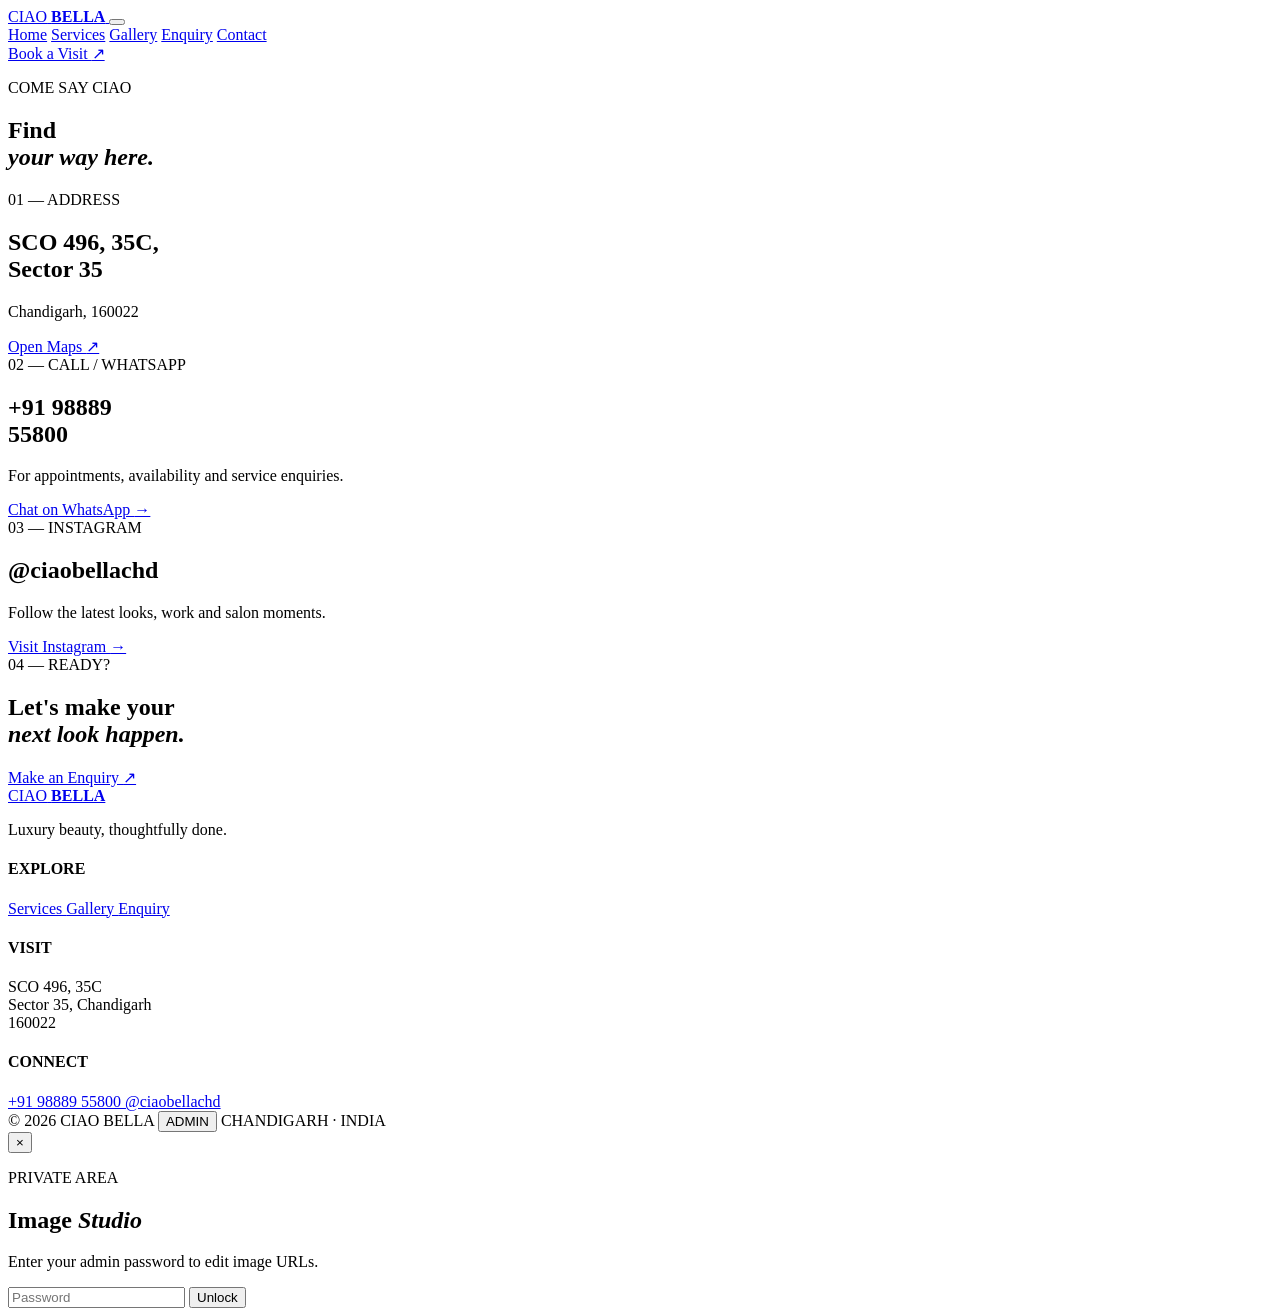
==== commit ccfdf726: "Create contact.html" ====
--- a/contact.html
+++ b/contact.html
@@ -4,202 +4,243 @@
 <head>
 
 <meta charset="UTF-8">
-<meta name="viewport" content="width=device-width, initial-scale=1.0">
-
-<title>Contact | Ciao Bella Chandigarh</title>
-
-<meta name="description" content="Contact Ciao Bella salon in Sector 35C, Chandigarh.">
-
-<link rel="stylesheet" href="style.css">
+
+<meta name="viewport"
+      content="width=device-width,initial-scale=1.0">
+
+<title>Contact — Ciao Bella</title>
+
+<link rel="preconnect"
+      href="https://fonts.googleapis.com">
+
+<link rel="preconnect"
+      href="https://fonts.gstatic.com"
+      crossorigin>
+
+<link href="https://fonts.googleapis.com/css2?family=Cormorant+Garamond:wght@400;500;600;700&family=DM+Sans:wght@300;400;500;600&display=swap"
+      rel="stylesheet">
+
+<link rel="stylesheet"
+      href="style.css">
 
 </head>
 
-<body>
-
-
-<header class="nav">
-
-<div class="container nav-inner">
-
-<a class="logo" href="index.html">
-CIAO BELLA
-<small>CHANDIGARH</small>
-</a>
-
-<nav class="navlinks">
+
+<body data-page="contact">
+
+
+<header class="nav-wrap solid">
+
+<nav class="nav">
+
+<a class="brand" href="index.html">
+
+<span>CIAO</span>
+<b>BELLA</b>
+
+</a>
+
+
+<button class="menu-btn">
+
+<i></i>
+<i></i>
+
+</button>
+
+
+<div class="nav-links">
 
 <a href="index.html">Home</a>
 <a href="services.html">Services</a>
 <a href="gallery.html">Gallery</a>
-<a href="contact.html">Contact</a>
 <a href="enquiry.html">Enquiry</a>
+<a class="active" href="contact.html">Contact</a>
+
+</div>
+
+
+<a class="nav-cta"
+   href="enquiry.html">
+
+Book a Visit
+<span>↗</span>
+
+</a>
 
 </nav>
 
-<a class="navcta" href="enquiry.html">
-Book Appointment
-</a>
-
-<button class="menu">☰</button>
-
-</div>
-
 </header>
 
 
+
 <main>
 
 
-<section class="page-hero">
-
-<div class="container reveal">
-
-<div class="eyebrow">
-Find Ciao Bella
-</div>
-
-<h1>
-Come say<br>
-<i>ciao.</i>
+<section class="page-hero contact-head">
+
+<p class="eyebrow reveal">
+COME SAY CIAO
+</p>
+
+<h1 class="display reveal">
+
+Find<br>
+<em>your way here.</em>
+
 </h1>
 
-<p>
-Visit us in Sector 35C, Chandigarh or get
-in touch before your appointment.
-</p>
-
-</div>
-
 </section>
 
 
 
-<section>
-
-<div class="container">
-
-<div class="contact-grid">
-
-
-<div class="contact-card reveal">
-
-<h3>
-Visit us
-</h3>
-
-<p>
-SCO 496, 35C<br>
-Sector 35<br>
-Chandigarh — 160022
-</p>
-
-<a
-class="btn"
-href="https://www.google.com/maps/search/?api=1&query=SCO+496%2C+35C%2C+Sector+35%2C+Chandigarh+160022"
-target="_blank"
->
-Get Directions
-</a>
-
-</div>
-
-
-
-<div class="contact-card reveal">
-
-<h3>
-Let's talk.
-</h3>
-
-<p>
-
-Phone / WhatsApp<br>
-
-<strong>
-+91 98889 55800
-</strong>
-
-<br><br>
-
-Instagram<br>
-
-<strong>
+<section class="contact-grid section-pad">
+
+
+<div class="contact-card">
+
+<span>
+01 — ADDRESS
+</span>
+
+<h2>
+
+SCO 496, 35C,<br>
+Sector 35
+
+</h2>
+
+<p>
+Chandigarh, 160022
+</p>
+
+
+<a class="btn btn-dark"
+   href="https://www.google.com/maps/search/?api=1&query=SCO+496+35C+Sector+35+Chandigarh+160022"
+   target="_blank">
+
+Open Maps
+<span>↗</span>
+
+</a>
+
+</div>
+
+
+
+<div class="contact-card">
+
+<span>
+02 — CALL / WHATSAPP
+</span>
+
+<h2>
+
++91 98889<br>
+55800
+
+</h2>
+
+<p>
+
+For appointments, availability
+and service enquiries.
+
+</p>
+
+
+<a class="text-link"
+   href="https://wa.me/919888955800?text=Hi%20Ciao%20Bella%2C%20I'd%20like%20to%20make%20an%20enquiry."
+   target="_blank">
+
+Chat on WhatsApp
+<span>→</span>
+
+</a>
+
+</div>
+
+
+
+<div class="contact-card">
+
+<span>
+03 — INSTAGRAM
+</span>
+
+<h2>
 @ciaobellachd
-</strong>
-
-</p>
-
-<a
-class="btn"
-href="https://wa.me/919888955800"
-target="_blank"
->
-WhatsApp Us
-</a>
-
-</div>
-
-
-</div>
-
-</div>
+</h2>
+
+<p>
+
+Follow the latest looks,
+work and salon moments.
+
+</p>
+
+
+<a class="text-link"
+   href="https://instagram.com/ciaobellachd"
+   target="_blank">
+
+Visit Instagram
+<span>→</span>
+
+</a>
+
+</div>
+
+
+
+<div class="contact-card dark-card">
+
+<span>
+04 — READY?
+</span>
+
+<h2>
+
+Let's make your<br>
+<em>next look happen.</em>
+
+</h2>
+
+
+<a class="btn btn-gold"
+   href="enquiry.html">
+
+Make an Enquiry
+<span>↗</span>
+
+</a>
+
+</div>
+
 
 </section>
 
 
-
-<section style="padding-top:0">
-
-<div class="container">
-
-<iframe
-class="map reveal"
-loading="lazy"
-src="https://www.google.com/maps?q=SCO%20496%2C%2035C%2C%20Sector%2035%2C%20Chandigarh%20160022&output=embed"
-title="Ciao Bella location map">
-</iframe>
-
-</div>
-
-</section>
-
-
-
-<section class="cta">
-
-<div class="reveal">
-
-<h2>
-Ready when<br>
-you are.
-</h2>
-
-<a class="btn" href="enquiry.html">
-Book an Appointment
-</a>
-
-</div>
-
-</section>
-
-
 </main>
 
 
+
 <footer>
 
-<div class="container">
-
-<div class="footer-grid">
+<div class="footer-main">
 
 <div>
 
-<div class="footer-logo">
-CIAO BELLA
-</div>
-
-<p>
-Beauty, styled with intention.
+<a class="brand big"
+   href="index.html">
+
+<span>CIAO</span>
+<b>BELLA</b>
+
+</a>
+
+<p>
+Luxury beauty, thoughtfully done.
 </p>
 
 </div>
@@ -207,7 +248,26 @@
 
 <div>
 
-<p>VISIT</p>
+<h4>EXPLORE</h4>
+
+<a href="services.html">
+Services
+</a>
+
+<a href="gallery.html">
+Gallery
+</a>
+
+<a href="enquiry.html">
+Enquiry
+</a>
+
+</div>
+
+
+<div>
+
+<h4>VISIT</h4>
 
 <p>
 SCO 496, 35C<br>
@@ -220,40 +280,117 @@
 
 <div>
 
-<p>CONNECT</p>
-
-<div class="footer-links">
+<h4>CONNECT</h4>
 
 <a href="tel:+919888955800">
 +91 98889 55800
 </a>
 
-<a href="https://wa.me/919888955800">
-WhatsApp
-</a>
-
-<a href="https://instagram.com/ciaobellachd">
+<a href="https://instagram.com/ciaobellachd"
+   target="_blank">
+
 @ciaobellachd
-</a>
-
-</div>
-
-</div>
-
-</div>
-
-
-<div class="copyright">
-© 2026 Ciao Bella. All rights reserved.
-</div>
+
+</a>
+
+</div>
+
+</div>
+
+
+<div class="footer-bottom">
+
+<span>
+© 2026 CIAO BELLA
+</span>
+
+<button id="adminOpen">
+ADMIN
+</button>
+
+<span>
+CHANDIGARH · INDIA
+</span>
 
 </div>
 
 </footer>
 
 
+
+<div id="adminPanel"
+     class="admin-panel"
+     aria-hidden="true">
+
+<div class="admin-box">
+
+<button class="admin-close"
+        id="adminClose">
+×
+</button>
+
+<p class="eyebrow">
+PRIVATE AREA
+</p>
+
+<h2>
+Image <em>Studio</em>
+</h2>
+
+
+<div id="adminLogin">
+
+<p>
+Enter your admin password to edit image URLs.
+</p>
+
+<input id="adminPassword"
+       type="password"
+       placeholder="Password">
+
+<button class="btn btn-gold"
+        id="adminLoginBtn">
+
+Unlock
+
+</button>
+
+<small id="adminError"></small>
+
+</div>
+
+
+<div id="adminEditor"
+     hidden>
+
+<p class="admin-note">
+Edit image URLs used across the site.
+</p>
+
+<div id="imageFields"></div>
+
+<button class="btn btn-gold"
+        id="saveImages">
+
+Save Changes
+
+</button>
+
+<button class="admin-reset"
+        id="resetImages">
+
+Reset demo images
+
+</button>
+
+</div>
+
+</div>
+
+</div>
+
+
 <script src="script.js"></script>
 
 </body>
-
 </html>
